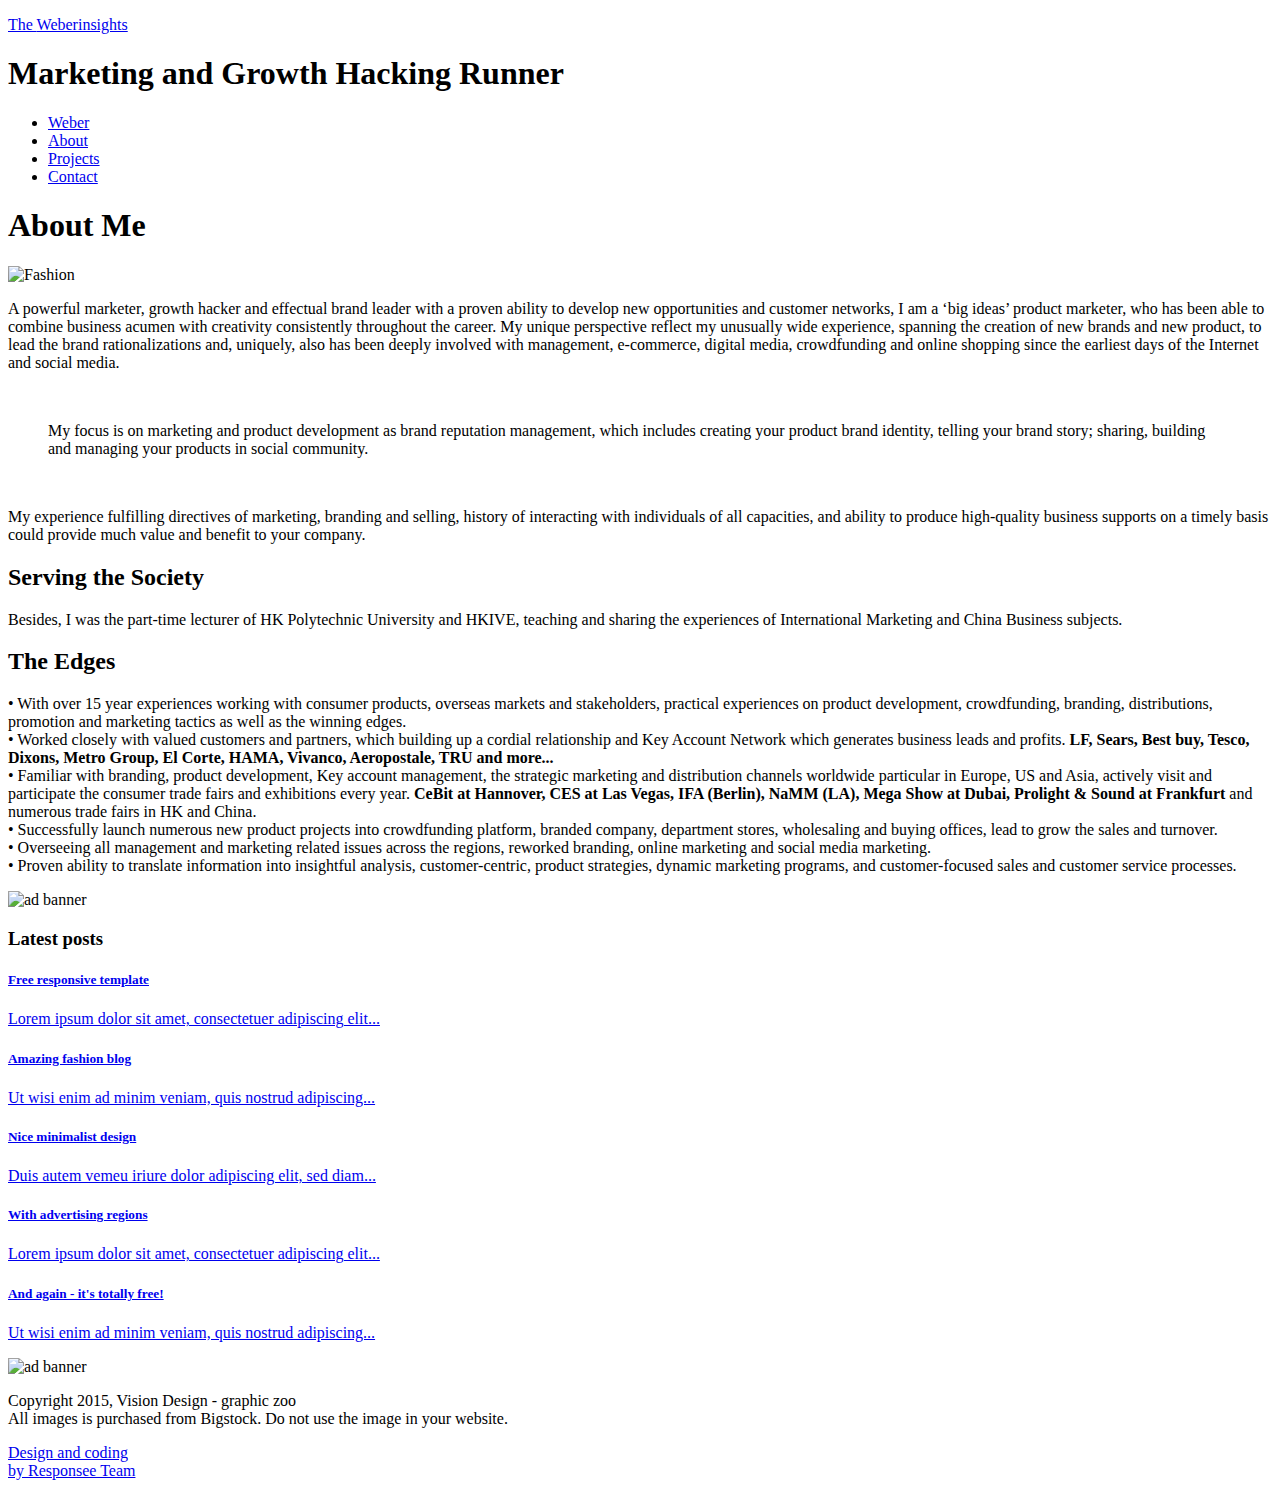
==== about.html @ bb7bb6ef "commit 8" ====
<!DOCTYPE html>
<html lang="en-US">
   <head>
      <meta charset="UTF-8">
      <meta name="viewport" content="width=device-width" />
      <title>Weberinsights are the passion | Unique views on the Business World
      </title>
      <meta name="description" content="Download free amazing responsive Fashion Blog template."/>
      <meta name="keywords" content="free, responsive, blog, fashion, web site, template"/>
      <link rel="stylesheet" href="css/components.css">
      <link rel="stylesheet" href="css/responsee.css">
      <!-- CUSTOM STYLE -->       
      <link href='http://fonts.googleapis.com/css?family=Roboto:400,100,300,700&subset=latin,latin-ext' rel='stylesheet' type='text/css'>
      <link rel="stylesheet" href="css/template-style.css">
      <script type="text/javascript" src="js/jquery-1.8.3.min.js"></script>
      <script type="text/javascript" src="js/jquery-ui.min.js"></script>    
      <script type="text/javascript" src="js/modernizr.js"></script>
      <script type="text/javascript" src="js/responsee.js"></script>          
      <!--[if lt IE 9]> 
      <script src="http://html5shiv.googlecode.com/svn/trunk/html5.js"></script> 
      <![endif]-->     
   </head>
   <body class="size-1140">
      <!-- TOP NAV WITH LOGO -->          
      <header class="margin-bottom">
         <div class="line">
            <nav>
               <div class="top-nav">
                  <p class="nav-text"></p>
                  <a class="logo" href="index.html">            
                  The <span>Weberinsights</span>
                  </a>            
                  <h1>Marketing and Growth Hacking Runner</h1>
                  <ul class="top-ul right">
                     <li>            
                        <a href="index.html">Weber</a>            
                     </li>
                     <li>            
                        <a href="about.html">About</a>            
                     </li>
                     <li>            
                        <a href="archive.html">Projects</a>            
                     </li>
                     <li>            
                        <a href="contact.html">Contact</a>            
                     </li>
                     <div class="social right">	           
                        <a target="_blank" href="https://www.facebook.com/myresponsee">
                        <i class="icon-facebook_circle icon2x"></i>
                        </a>          
                        <a target="_blank" href="https://twitter.com/MyResponsee">
                        <i class="icon-twitter_circle icon2x"></i>
                        </a>          
                     </div>
                  </ul>
               </div>
            </nav>
         </div>
      </header>
      <!-- MAIN SECTION -->                  
      <section id="article-section" class="line">
         <div class="margin">
            <!-- ARTICLES -->             
            <div class="s-12 l-9">
               <!-- ARTICLE 1 -->               
               <article class="margin-bottom">
                  <!-- text -->                 
                  <div class="post-text">
                     <h1>About Me</h1>
                     <img src="img/post3-big.jpg" alt="Fashion">
                     <p>
                        A powerful marketer, growth hacker and effectual brand leader with a proven ability to develop new opportunities and customer networks, 
						I am a ‘big ideas’ product marketer, who has been able to combine business acumen with creativity consistently throughout the career. 
						My unique perspective reflect my unusually wide experience, spanning the creation of new brands and new product, to lead the brand rationalizations and, 
						uniquely, also has been deeply involved with management, e-commerce, digital media, crowdfunding and online shopping since the earliest days 
						of the Internet and social media.
                     </p>
                     <br>
                     <blockquote>
                        	My focus is on marketing and product development as brand reputation management, which includes creating your product brand identity, 
							telling your brand story; sharing, building and managing your products in social community.
                     </blockquote>
                     <br>
                     <p> 
                        My experience fulfilling directives of marketing, branding and selling, history of interacting with individuals of all capacities, 
						and ability to produce high-quality business supports on a timely basis could provide much value and benefit to your company.       
                     </p>
					 
                     <h2>Serving the Society</h2>
                     <p>
                        Besides, I was the part-time lecturer of HK Polytechnic University and HKIVE, teaching and sharing the experiences of International Marketing 
						and China Business subjects. 
                     </p>
					 <h2><strong>The Edges</strong></h2>
                     <p>
•	With over 15 year experiences working with consumer products, overseas markets and stakeholders, practical experiences on product development, crowdfunding, branding, distributions, promotion and marketing tactics as well as the winning edges.</br>
•	Worked closely with valued customers and partners, which building up a cordial relationship and Key Account Network which generates business leads and profits. <strong>LF, Sears, Best buy, Tesco, Dixons, Metro Group, El Corte, HAMA, Vivanco, Aeropostale, TRU and more...</strong> <br>
•	Familiar with branding, product development, Key account management, the strategic marketing and distribution channels worldwide particular in Europe, US and Asia, actively visit and participate the consumer trade fairs and exhibitions every year. <strong>CeBit at Hannover, CES at Las Vegas,
    IFA (Berlin), NaMM (LA), Mega Show at Dubai, Prolight & Sound at Frankfurt</strong> and numerous trade fairs in HK and China. </br>
•	Successfully launch numerous new product projects into crowdfunding platform, branded company, department stores, wholesaling and buying offices, lead to grow the sales and turnover.</br>
•	Overseeing all management and marketing related issues across the regions, reworked branding, online marketing and social media marketing. </br>
•	Proven ability to translate information into insightful analysis, customer-centric, product strategies, dynamic marketing programs, and customer-focused sales and customer service processes.</br>

                     </p>
                  </div>
               </article>
               <!-- AD REGION -->
               <div class="line">
                  <div class="advertising horizontal">
                     <img src="img/banner-horizontal.jpg" alt="ad banner">          
                  </div>
               </div>
            </div>
            <!-- SIDEBAR -->             
            <div class="s-12 l-3">
               <aside>
                  <!-- LATEST POSTS -->
                  <div class="aside-block margin-bottom">
                     <h3>Latest posts</h3>
                     <a class="latest-posts" href="post-1.html">
                        <h5>Free responsive template</h5>
                        <p>
                           Lorem ipsum dolor sit amet, consectetuer adipiscing elit...
                        </p>
                     </a>
                     <a class="latest-posts" href="post-2.html">
                        <h5>Amazing fashion blog</h5>
                        <p>
                           Ut wisi enim ad minim veniam, quis nostrud adipiscing...
                        </p>
                     </a>
                     <a class="latest-posts" href="post-3.html">
                        <h5>Nice minimalist design</h5>
                        <p>
                           Duis autem vemeu iriure dolor adipiscing elit, sed diam...
                        </p>
                     </a>
                     <a class="latest-posts" href="post-4.html">
                        <h5>With advertising regions</h5>
                        <p>
                           Lorem ipsum dolor sit amet, consectetuer adipiscing elit...
                        </p>
                     </a>
                     <a class="latest-posts" href="post-5.html">
                        <h5>And again - it's totally free!</h5>
                        <p>
                           Ut wisi enim ad minim veniam, quis nostrud adipiscing...
                        </p>
                     </a>
                  </div>
                  <!-- AD REGION --> 
                  <div class="advertising margin-bottom">
                     <img src="img/banner.jpg" alt="ad banner">         
                  </div>
               </aside>
            </div>
         </div>
      </section>
      <!-- FOOTER -->       
      <div class="line">
         <footer>
            <div class="s-12 l-8">
               <p>
                  Copyright 2015, Vision Design - graphic zoo<br>
                  All images is purchased from Bigstock. Do not use the image in your website.
               </p>
            </div>
            <div class="s-12 l-4">		                            
               <a class="right" href="http://www.myresponsee.com" title="Responsive framework">Design and coding<br>
               by Responsee Team
               </a>                       
            </div>
         </footer>
      </div>
   </body>
</html>
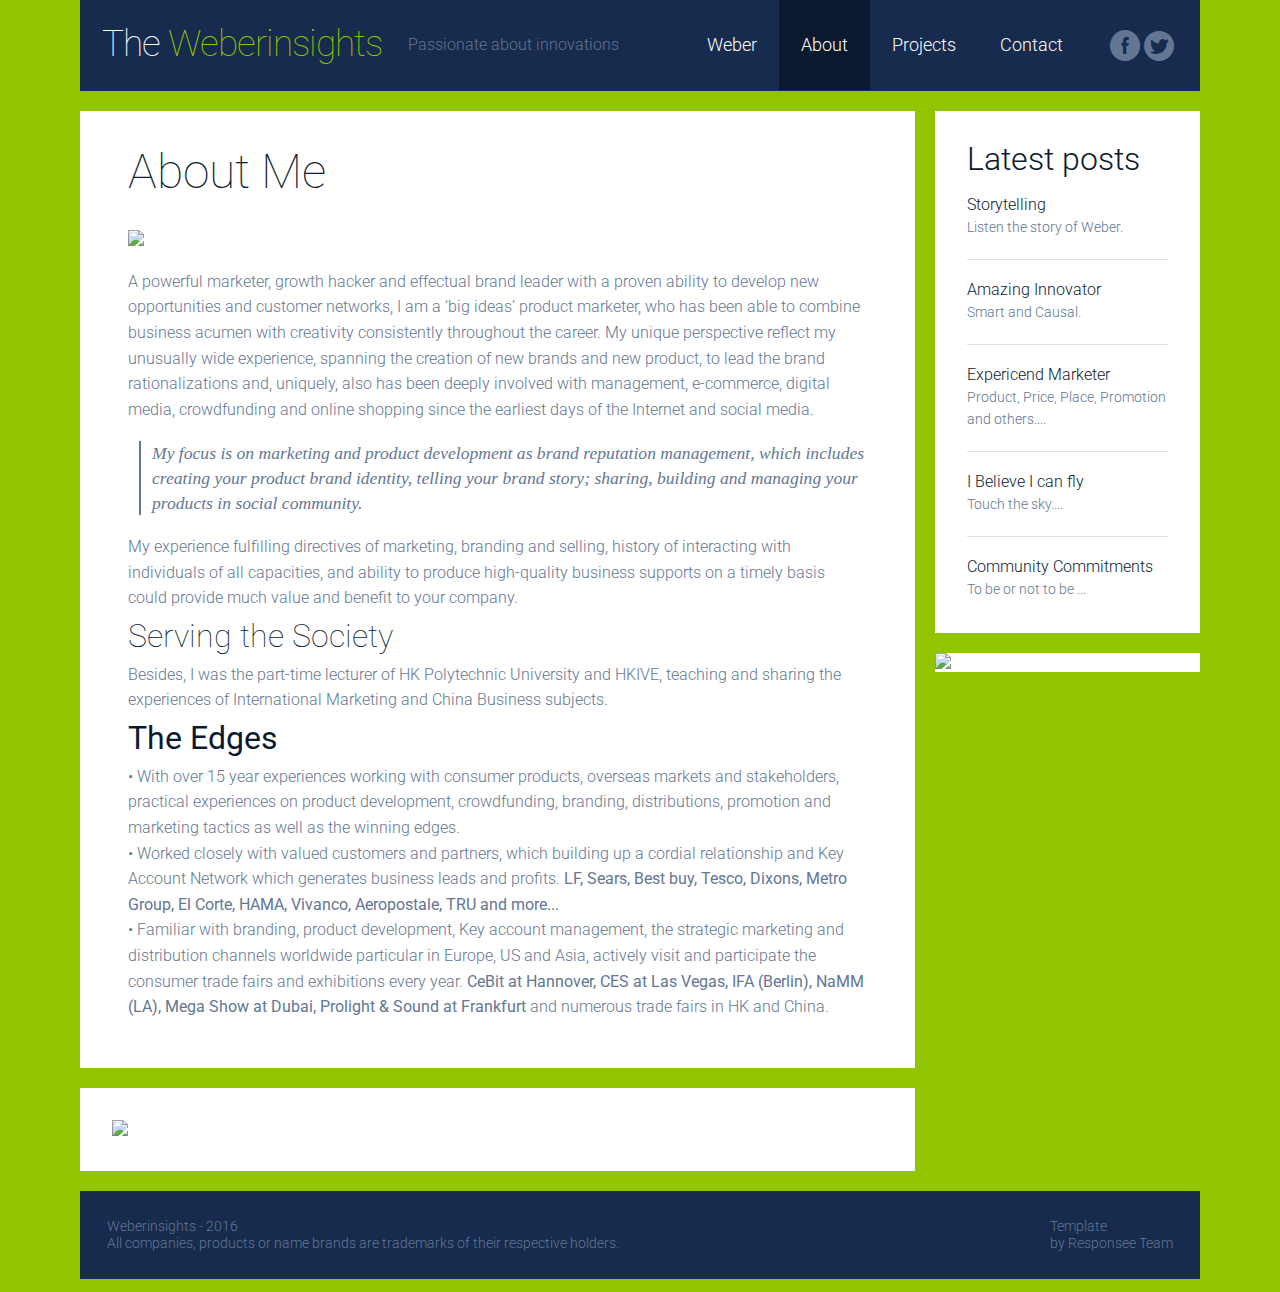
==== commit 6c8afe9b: "add eight files" ====
--- a/about.html
+++ b/about.html
@@ -3,10 +3,10 @@
    <head>
       <meta charset="UTF-8">
       <meta name="viewport" content="width=device-width" />
-      <title>Weberinsights are the passion | Unique views on the Business World
+      <title>Weberinsights | Unique views on the Business World
       </title>
-      <meta name="description" content="Download free amazing responsive Fashion Blog template."/>
-      <meta name="keywords" content="free, responsive, blog, fashion, web site, template"/>
+      <meta name="description" content="Weberinsights - A personal blog, project of html, css coding, github and web design."/>
+      <meta name="keywords" content="personal, responsive, blog, project, web site, learning"/>
       <link rel="stylesheet" href="css/components.css">
       <link rel="stylesheet" href="css/responsee.css">
       <!-- CUSTOM STYLE -->       
@@ -30,7 +30,7 @@
                   <a class="logo" href="index.html">            
                   The <span>Weberinsights</span>
                   </a>            
-                  <h1>Marketing and Growth Hacking Runner</h1>
+                  <h1>Passionate about innovations</h1>
                   <ul class="top-ul right">
                      <li>            
                         <a href="index.html">Weber</a>            
@@ -45,10 +45,10 @@
                         <a href="contact.html">Contact</a>            
                      </li>
                      <div class="social right">	           
-                        <a target="_blank" href="https://www.facebook.com/myresponsee">
+                        <a target="_blank" href="#">
                         <i class="icon-facebook_circle icon2x"></i>
                         </a>          
-                        <a target="_blank" href="https://twitter.com/MyResponsee">
+                        <a target="_blank" href="#">
                         <i class="icon-twitter_circle icon2x"></i>
                         </a>          
                      </div>
@@ -67,7 +67,7 @@
                   <!-- text -->                 
                   <div class="post-text">
                      <h1>About Me</h1>
-                     <img src="img/post3-big.jpg" alt="Fashion">
+                     <img src="img/aboutme.jpg" alt="Fashion">
                      <p>
                         A powerful marketer, growth hacker and effectual brand leader with a proven ability to develop new opportunities and customer networks, 
 						I am a ‘big ideas’ product marketer, who has been able to combine business acumen with creativity consistently throughout the career. 
@@ -97,11 +97,7 @@
 •	Worked closely with valued customers and partners, which building up a cordial relationship and Key Account Network which generates business leads and profits. <strong>LF, Sears, Best buy, Tesco, Dixons, Metro Group, El Corte, HAMA, Vivanco, Aeropostale, TRU and more...</strong> <br>
 •	Familiar with branding, product development, Key account management, the strategic marketing and distribution channels worldwide particular in Europe, US and Asia, actively visit and participate the consumer trade fairs and exhibitions every year. <strong>CeBit at Hannover, CES at Las Vegas,
     IFA (Berlin), NaMM (LA), Mega Show at Dubai, Prolight & Sound at Frankfurt</strong> and numerous trade fairs in HK and China. </br>
-•	Successfully launch numerous new product projects into crowdfunding platform, branded company, department stores, wholesaling and buying offices, lead to grow the sales and turnover.</br>
-•	Overseeing all management and marketing related issues across the regions, reworked branding, online marketing and social media marketing. </br>
-•	Proven ability to translate information into insightful analysis, customer-centric, product strategies, dynamic marketing programs, and customer-focused sales and customer service processes.</br>
-
-                     </p>
+</p>
                   </div>
                </article>
                <!-- AD REGION -->
@@ -118,39 +114,39 @@
                   <div class="aside-block margin-bottom">
                      <h3>Latest posts</h3>
                      <a class="latest-posts" href="post-1.html">
-                        <h5>Free responsive template</h5>
+                        <h5>Storytelling</h5>
                         <p>
-                           Lorem ipsum dolor sit amet, consectetuer adipiscing elit...
+                           Listen the story of Weber.
                         </p>
                      </a>
                      <a class="latest-posts" href="post-2.html">
-                        <h5>Amazing fashion blog</h5>
+                        <h5>Amazing Innovator</h5>
                         <p>
-                           Ut wisi enim ad minim veniam, quis nostrud adipiscing...
+                           Smart and Causal.
                         </p>
                      </a>
                      <a class="latest-posts" href="post-3.html">
-                        <h5>Nice minimalist design</h5>
+                        <h5>Expericend Marketer</h5>
                         <p>
-                           Duis autem vemeu iriure dolor adipiscing elit, sed diam...
+                           Product, Price, Place, Promotion and others....
                         </p>
                      </a>
                      <a class="latest-posts" href="post-4.html">
-                        <h5>With advertising regions</h5>
+                        <h5>I Believe I can fly</h5>
                         <p>
-                           Lorem ipsum dolor sit amet, consectetuer adipiscing elit...
+                           Touch the sky....
                         </p>
                      </a>
                      <a class="latest-posts" href="post-5.html">
-                        <h5>And again - it's totally free!</h5>
+                        <h5>Community Commitments </h5>
                         <p>
-                           Ut wisi enim ad minim veniam, quis nostrud adipiscing...
+                           To be or not to be ...
                         </p>
                      </a>
                   </div>
                   <!-- AD REGION --> 
                   <div class="advertising margin-bottom">
-                     <img src="img/banner.jpg" alt="ad banner">         
+                     <img src="img/banner water.jpg" alt="ad banner">         
                   </div>
                </aside>
             </div>
@@ -161,12 +157,12 @@
          <footer>
             <div class="s-12 l-8">
                <p>
-                  Copyright 2015, Vision Design - graphic zoo<br>
-                  All images is purchased from Bigstock. Do not use the image in your website.
+                  Weberinsights - 2016<br>
+                  All companies, products or name brands are trademarks of their respective holders.
                </p>
             </div>
             <div class="s-12 l-4">		                            
-               <a class="right" href="http://www.myresponsee.com" title="Responsive framework">Design and coding<br>
+               <a class="right" href="http://www.myresponsee.com" title="Responsive framework">Template<br>
                by Responsee Team
                </a>                       
             </div>
--- a/css/components.css
+++ b/css/components.css
@@ -0,0 +1,269 @@
+/* Custom forms */
+form.customform input, form.customform select, form.customform textarea, form.customform button {
+ font-size:0.9em;
+ font-family:inherit;
+ margin-bottom:1.25em;
+} 
+form.customform input, form.customform select {height: 2.7em;}
+form.customform input, form.customform textarea, form.customform select { 
+ background: none repeat scroll 0 0 #F5F5F5;
+ transition: background 0.20s linear 0s;
+ -o-transition: background 0.20s linear 0s;
+ -ms-transition: background 0.20s linear 0s;
+ -moz-transition: background 0.20s linear 0s;
+ -webkit-transition: background 0.20s linear 0s;
+}
+form.customform input:hover, form.customform textarea:hover, form.customform select:hover, form.customform input:focus, form.customform textarea:focus, form.customform select:focus {background: none repeat scroll 0 0 #fff;}
+form.customform input, form.customform textarea, form.customform select {
+ background: none repeat scroll 0 0 #F5F5F5;
+ border: 1px solid #E0E0E0;
+ padding: 0.625em;
+ width: 100%;
+}
+form.customform input[type="file"] {
+ border: 1px solid #E0E0E0;
+ height: auto;
+ max-height: 2.7em;
+ min-height: 2.7em;
+ padding: 0.4em;
+ width: 100%;
+}
+form.customform input[type="radio"], form.customform input[type="checkbox"] {
+ margin-right: 0.625em;
+ width:auto;
+ padding:0;
+ height:auto;
+}
+form.customform option {padding: 0.625em;}
+form.customform select[multiple="multiple"] {height: auto;}
+form.customform button {
+ width: 100%;
+ background: none repeat scroll 0 0 #444444;
+ border: 0 none;
+ color: #FFFFFF;
+ height: 2.7em;
+ padding: 0.625em;
+ cursor:pointer;
+ width: 100%;
+ transition: background 0.20s linear 0s;
+ -o-transition: background 0.20s linear 0s;
+ -ms-transition: background 0.20s linear 0s;
+ -moz-transition: background 0.20s linear 0s;
+ -webkit-transition: background 0.20s linear 0s;
+}	
+form.customform button:hover {background: none repeat scroll 0 0 #666666;}
+/* Icon font - MFG labs */
+@font-face {
+  font-family: 'mfg';
+    src: url('../font/mfglabsiconset-webfont.eot');
+    src: url('../font/mfglabsiconset-webfont.svg#mfg_labs_iconsetregular') format('svg'),
+   		   url('../font/mfglabsiconset-webfont.eot?#iefix') format('embedded-opentype'),
+         url('../font/mfglabsiconset-webfont.woff') format('woff'),
+         url('../font/mfglabsiconset-webfont.ttf') format('truetype');
+    font-weight: normal;
+    font-style: normal;
+}
+i, .icon {
+  font-family: 'mfg';
+  font-size: 1em;
+  font-style: normal;
+  font-weight: normal;
+  color:#e3e3e3;
+}
+.icon2x {font-size: 2em;}
+.icon3x {font-size: 3em;}
+.gradient {
+  color: #999999;
+  text-shadow: 1px 1px 1px rgba(27, 27, 27, 0.19);
+  transition: all 0.1s ease-in-out 0s;
+}
+.gradient:hover, .gradient .current {
+  color: #EEEEEE;
+  text-shadow: 0 0 3px rgba(255, 255, 255, 0.25);
+}
+.icon-cloud:before { content: "\2601"; }
+.icon-at:before { content: "\0040"; }
+.icon-plus:before { content: "\002B"; }
+.icon-minus:before { content: "\2212"; }
+.icon-arrow_up:before { content: "\2191"; }
+.icon-arrow_down:before { content: "\2193"; }
+.icon-arrow_right:before { content: "\2192"; }
+.icon-arrow_left:before { content: "\2190"; }
+.icon-chevron_down:before { content: "\f004"; }
+.icon-chevron_up:before { content: "\f005"; }
+.icon-chevron_right:before { content: "\f006"; }
+.icon-chevron_left:before { content: "\f007"; }
+.icon-reorder:before { content: "\f008"; }
+.icon-list:before { content: "\f009"; }
+.icon-reorder_square:before { content: "\f00a"; }
+.icon-reorder_square_line:before { content: "\f00b"; }
+.icon-coverflow:before { content: "\f00c"; }
+.icon-coverflow_line:before { content: "\f00d"; }
+.icon-pause:before { content: "\f00e"; }
+.icon-play:before { content: "\f00f"; }
+.icon-step_forward:before { content: "\f010"; }
+.icon-step_backward:before { content: "\f011"; }
+.icon-fast_forward:before { content: "\f012"; }
+.icon-fast_backward:before { content: "\f013"; }
+.icon-cloud_upload:before { content: "\f014"; }
+.icon-cloud_download:before { content: "\f015"; }
+.icon-data_science:before { content: "\f016"; }
+.icon-data_science_black:before { content: "\f017"; }
+.icon-globe:before { content: "\f018"; }
+.icon-globe_black:before { content: "\f019"; }
+.icon-math_ico:before { content: "\f01a"; }
+.icon-math:before { content: "\f01b"; }
+.icon-math_black:before { content: "\f01c"; }
+.icon-paperplane_ico:before { content: "\f01d"; }
+.icon-paperplane:before { content: "\f01e"; }
+.icon-paperplane_black:before { content: "\f01f"; }
+.icon-color_balance:before { content: "\f020"; }
+.icon-star:before { content: "\2605"; }
+.icon-star_half:before { content: "\f022"; }
+.icon-star_empty:before { content: "\2606"; }
+.icon-star_half_empty:before { content: "\f024"; }
+.icon-reload:before { content: "\f025"; }
+.icon-heart:before { content: "\2665"; }
+.icon-heart_broken:before { content: "\f028"; }
+.icon-hashtag:before { content: "\f029"; }
+.icon-reply:before { content: "\f02a"; }
+.icon-retweet:before { content: "\f02b"; }
+.icon-signin:before { content: "\f02c"; }
+.icon-signout:before { content: "\f02d"; }
+.icon-download:before { content: "\f02e"; }
+.icon-upload:before { content: "\f02f"; }
+.icon-placepin:before { content: "\f031"; }
+.icon-display_screen:before { content: "\f032"; }
+.icon-tablet:before { content: "\f033"; }
+.icon-smartphone:before { content: "\f034"; }
+.icon-connected_object:before { content: "\f035"; }
+.icon-lock:before { content: "\F512"; }
+.icon-unlock:before { content: "\F513"; }
+.icon-camera:before { content: "\F4F7"; }
+.icon-isight:before { content: "\f039"; }
+.icon-video_camera:before { content: "\f03a"; }
+.icon-random:before { content: "\f03b"; }
+.icon-message:before { content: "\F4AC"; }
+.icon-discussion:before { content: "\f03d"; }
+.icon-calendar:before { content: "\F4C5"; }
+.icon-ringbell:before { content: "\f03f"; }
+.icon-movie:before { content: "\f040"; }
+.icon-mail:before { content: "\2709"; }
+.icon-pen:before { content: "\270F"; }
+.icon-settings:before { content: "\9881"; }
+.icon-measure:before { content: "\f044"; }
+.icon-vector:before { content: "\f045"; }
+.icon-vector_pen:before { content: "\2712"; }
+.icon-mute_on:before { content: "\f047"; }
+.icon-mute_off:before { content: "\f048"; }
+.icon-home:before { content: "\2302"; }
+.icon-sheet:before { content: "\f04a"; }
+.icon-arrow_big_right:before { content: "\21C9"; }
+.icon-arrow_big_left:before { content: "\21C7"; }
+.icon-arrow_big_down:before { content: "\21CA"; }
+.icon-arrow_big_up:before { content: "\21C8"; }
+.icon-dribbble_circle:before { content: "\f04f"; }
+.icon-dribbble:before { content: "\f050"; }
+.icon-facebook_circle:before { content: "\f051"; }
+.icon-facebook:before { content: "\f052"; }
+.icon-git_circle_alt:before { content: "\f053"; }
+.icon-git_circle:before { content: "\f054"; }
+.icon-git:before { content: "\f055"; }
+.icon-octopus:before { content: "\f056"; }
+.icon-twitter_circle:before { content: "\f057"; }
+.icon-twitter:before { content: "\f058"; }
+.icon-google_plus_circle:before { content: "\f059"; }
+.icon-google_plus:before { content: "\f05a"; }
+.icon-linked_in_circle:before { content: "\f05b"; }
+.icon-linked_in:before { content: "\f05c"; }
+.icon-instagram:before { content: "\f05d"; }
+.icon-instagram_circle:before { content: "\f05e"; }
+.icon-mfg_icon:before { content: "\f05f"; }
+.icon-xing:before { content: "\F532"; }
+.icon-xing_circle:before { content: "\F533"; }
+.icon-mfg_icon_circle:before { content: "\f060"; }
+.icon-user:before { content: "\f061"; }
+.icon-user_male:before { content: "\f062"; }
+.icon-user_female:before { content: "\f063"; }
+.icon-users:before { content: "\f064"; }
+.icon-file_open:before { content: "\F4C2"; }
+.icon-file_close:before { content: "\f067"; }
+.icon-file_alt:before { content: "\f068"; }
+.icon-file_close_alt:before { content: "\f069"; }
+.icon-attachment:before { content: "\f06a"; }
+.icon-check:before { content: "\2713"; }
+.icon-cross_mark:before { content: "\274C"; }
+.icon-cancel_circle:before { content: "\F06E"; }
+.icon-check_circle:before { content: "\f06d"; }
+.icon-magnifying:before { content: "\F50D"; }
+.icon-inbox:before { content: "\f070"; }
+.icon-clock:before { content: "\23F2"; }
+.icon-stopwatch:before { content: "\23F1"; }
+.icon-hourglass:before { content: "\231B"; }
+.icon-trophy:before { content: "\f074"; }
+.icon-unlock_alt:before { content: "\F075"; }
+.icon-lock_alt:before { content: "\F510"; }
+.icon-arrow_doubled_right:before { content: "\21D2"; }
+.icon-arrow_doubled_left:before { content: "\21D0"; }
+.icon-arrow_doubled_down:before { content: "\21D3"; }
+.icon-arrow_doubled_up:before { content: "\21D1"; }
+.icon-link:before { content: "\f07B"; }
+.icon-warning:before { content: "\2757"; }
+.icon-warning_alt:before { content: "\2755"; }
+.icon-magnifying_plus:before { content: "\f07E"; }
+.icon-magnifying_minus:before { content: "\f07F"; }
+.icon-white_question:before { content: "\2754"; }
+.icon-black_question:before { content: "\2753"; }
+.icon-stop:before { content: "\f080"; }
+.icon-share:before { content: "\f081"; }
+.icon-eye:before { content: "\f082"; }
+.icon-trash_can:before { content: "\f083"; }
+.icon-hard_drive:before { content: "\f084"; }
+.icon-information_black:before { content: "\f085"; }
+.icon-information_white:before { content: "\f086"; }
+.icon-printer:before { content: "\f087"; }
+.icon-letter:before { content: "\f088"; }
+.icon-soundcloud:before { content: "\f089"; }
+.icon-soundcloud_circle:before { content: "\f08A"; }
+.icon-anchor:before { content: "\2693"; }
+.icon-female_sign:before { content: "\2640"; }
+.icon-male_sign:before { content: "\2642"; }
+.icon-joystick:before { content: "\F514"; }
+.icon-high_voltage:before { content: "\26A1"; }
+.icon-fire:before { content: "\F525"; }
+.icon-newspaper:before { content: "\F4F0"; }
+.icon-chart:before { content: "\F526"; }
+.icon-spread:before { content: "\F527"; }
+.icon-spinner_1:before { content: "\F528"; }
+.icon-spinner_2:before { content: "\F529"; }
+.icon-chart_alt:before { content: "\F530"; }
+.icon-label:before { content: "\F531"; }
+.icon-brush:before { content: "\E000"; }
+.icon-refresh:before { content: "\E001"; }
+.icon-node:before { content: "\E002"; }
+.icon-node_2:before { content: "\E003"; }
+.icon-node_3:before { content: "\E004"; }
+.icon-link_2_nodes:before { content: "\E005"; }
+.icon-link_3_nodes:before { content: "\E006"; }
+.icon-link_loop_nodes:before { content: "\E007"; }
+.icon-node_size:before { content: "\E008"; }
+.icon-node_color:before { content: "\E009"; }
+.icon-layout_directed:before { content: "\E010"; }
+.icon-layout_radial:before { content: "\E011"; }
+.icon-layout_hierarchical:before { content: "\E012"; }
+.icon-node_link_direction:before { content: "\E013"; }
+.icon-node_link_short_path:before { content: "\E014"; }
+.icon-node_cluster:before { content: "\E015"; }
+.icon-display_graph:before { content: "\E016"; }
+.icon-node_link_weight:before { content: "\E017"; }
+.icon-more_node_links:before { content: "\E018"; }
+.icon-node_shape:before { content: "\E00A"; }
+.icon-node_icon:before { content: "\E00B"; }
+.icon-node_text:before { content: "\E00C"; }
+.icon-node_link_text:before { content: "\E00D"; }
+.icon-node_link_color:before { content: "\E00E"; }
+.icon-node_link_shape:before { content: "\E00F"; }
+.icon-credit_card:before { content: "\F4B3"; }
+.icon-disconnect:before { content: "\F534"; }
+.icon-graph:before { content: "\F535"; }
+.icon-new_user:before { content: "\F536"; }--- a/css/responsee.css
+++ b/css/responsee.css
@@ -0,0 +1,423 @@
+/*
+ * Responsee CSS - v2.2 - 2015-03-08
+ * http://www.myresponsee.com
+ * Copyright 2015, Vision Design - graphic zoo
+ * Free to use under the MIT license.
+*/
+
+* {  
+  -webkit-box-sizing:border-box;
+	-moz-box-sizing:border-box;
+	box-sizing:border-box;
+	margin:0;	
+  }
+body {
+	background:none repeat scroll 0 0 #d3d3d3;
+	font-size:100%;
+	margin:0;
+  font-family:"Open Sans",Arial,sans-serif;
+  color:#444;
+  }
+h1, h2, h3, h4, h5, h6 {
+  color:#444;
+  font-weight: normal;
+  margin:0.2em 0 0.2em 0;    
+}
+h1 {font-size:2.4em;}
+h2 {font-size:2em;}  
+h3 {font-size:1.6em;}  
+h4 {font-size:1.2em;}  
+h5 {font-size:1em;}  
+h6 {font-size:0.9em;}    
+a, a:link, a:visited, a:hover, a:active {
+	text-decoration:none;
+  color:#444;
+	}
+img {
+  border:0;
+	height:auto;
+	width:100%;
+	}
+table {
+	background:none repeat scroll 0 0 #fff;
+	border:1px solid #D0D0D0;
+	border-collapse:collapse;
+	border-spacing:0;
+	text-align:left;
+	width:100%;
+	}
+table tr td, table tr th {padding:0.625em;}
+table tfoot, table thead {background:none repeat scroll 0 0 #e0e0e0;}
+table tr:nth-of-type(2n) {background:none repeat scroll 0 0 #e0e0e0;}
+th {border-right:1px solid #fff;}
+td {border-right:1px solid #e0e0e0;}
+.size-960 .line {
+  margin:0 auto;
+  max-width:60em;
+  padding:0 0.625em;
+}
+.size-1140 .line {
+  margin:0 auto;
+  max-width:71.25em;
+  padding:0 0.625em;
+}
+.size-960.align-content-left .line,.size-1140.align-content-left .line {margin-left:0;}
+form {line-height:1.4em;}
+nav {
+  display:block;
+  width:100%;
+  background:#262626;
+}
+.line:after,nav:after,.center:after,.box:after {
+  clear:both;
+  content:".";
+  display:block;
+  height:0;
+  line-height:0;
+  visibility:hidden;
+}
+.top-nav ul {padding:0;}
+.top-nav ul ul {
+  position:absolute;
+  background:#262626;
+}
+.top-nav li {
+  float:left;
+  list-style:none outside none;
+  cursor:pointer;
+}
+.top-nav li a {
+  padding:1.25em;
+  display:block;
+  color:#fff; 
+}
+.top-nav li ul li a {
+  background:none repeat scroll 0 0 #222;
+  min-width:100%;
+  padding:0.625em;
+}
+.top-nav li a:hover, .aside-nav li a:hover {background:#999;}
+.top-nav li ul {display:none;}
+.top-nav li ul li {
+  float:none;
+  list-style:none outside none;
+  min-width:100%;
+  padding:0;
+}
+.top-nav li ul li ul li {
+  float:none;
+  list-style:none outside none;
+  min-width:100%;
+  padding:0;
+}
+.count-number {
+  background:none repeat scroll 0 0 #777;
+  -webkit-border-radius:10em;
+  -moz-border-radius:10em;
+  border-radius:10em;
+  display:inline-block;
+  font-size:0.7em;
+  line-height:1.8em;
+  margin-left:0.3125em;
+  text-align:center;
+  width:1.8em;  
+  color:#fff; 
+  margin-bottom:-0.3125em; 
+}
+ul.chevron .count-number {display:none;}
+ul.chevron .submenu > a:after, ul.chevron .sub-submenu > a:after,ul.chevron .aside-submenu > a:after, ul.chevron .aside-sub-submenu > a:after {
+  content:"\f004";
+  display:inline-block;
+  font-family:mfg;
+  font-size:0.7em;
+  margin:0 0.625em;
+}
+.top-nav .active-item a {background:none repeat scroll 0 0 #999;}
+.aside-nav > ul > li.active-item > a:link, .aside-nav > ul > li.active-item > a:visited {
+  background:none repeat scroll 0 0 #999;
+  color:#fff;
+} 
+@media screen and (min-width:801px) {
+  .aside-nav .count-number {
+	 margin-left:-1.25em;	
+	 float:right;	
+  }
+  .top-nav li:hover > ul {
+	 display:block;
+	 z-index:10;
+  }  
+.top-nav li:hover > ul ul {
+    left:100%;
+    margin:-2.5em 0;
+    width:100%;
+  } 
+}
+.nav-text {display:none;}
+.aside-nav li li a, .aside-nav li li.active-item a, .aside-nav li li.aside-sub-submenu li a, 
+.aside-nav > ul > li > a, .aside-nav > ul > li.active-item > a:link, .aside-nav > ul > li.active-item > a:visited, .aside-nav li > ul,
+.top-nav .active-item a, .top-nav li a, .aside-nav li a, .top-nav li ul li a, .top-nav li a,.top-nav li a, .top-nav li ul li a, .top-nav li ul li ul li a {
+  transition:background 0.20s linear 0s;
+  -o-transition:background 0.20s linear 0s;
+  -ms-transition:background 0.20s linear 0s;
+  -moz-transition:background 0.20s linear 0s;
+  -webkit-transition:background 0.20s linear 0s;
+}
+.aside-nav ul {
+  background:#e8e8e8; 
+  padding:0;
+}
+.aside-nav li {
+  list-style:none outside none;
+  cursor:pointer;
+}
+.aside-nav li a {
+  display:block;
+  padding:1.25em;
+  border-bottom:1px solid #d2d2d2; 
+}
+.aside-nav > ul > li:last-child a {border-bottom:0 none;}
+.aside-nav li > ul {
+  height:0;
+  display:block;
+  position:relative;
+  background:#f4f4f4;
+  border-left:solid 1px #f2f2f2;
+  border-right:solid 1px #f2f2f2;
+  overflow:hidden;
+}
+.aside-nav li ul ul {
+  border:0;
+  background:#fff;
+}
+.aside-nav ul ul a {padding:0.625em 1.25em;}
+.aside-nav li a:link, .aside-nav li a:visited {color:#333;}
+.aside-nav li li a:hover, .aside-nav li li.active-item > a, .aside-nav li li.aside-sub-submenu li a:hover {
+  color:#999;
+  background:none;
+}
+.aside-nav > ul > li > a:hover {color:#fff;}
+.aside-nav li li a:hover:before, .aside-nav li li.active-item a:before {
+  content:"\f006";
+  display:inline-block;
+  font-family:"mfg";
+  font-size:0.6em;
+  margin:0 0.625em 0 -1.25em;
+  width:0.625em;
+}
+.aside-nav li li a:link, .aside-nav li li a:visited {background:none;}
+.aside-nav .show-aside-ul, .aside-nav .active-aside-item  {
+  display:block;  
+  height:auto;
+}
+.padding {
+  display:list-item;
+  list-style:none outside none;
+  padding:10px;
+}
+.margin {margin:0 -0.625em;}
+.line {clear:left;}
+.line .line {padding:0;}
+.hide-l {display:none;}
+.box {
+  background:none repeat scroll 0 0 #fff;
+  display:block;
+  padding:1.25em;
+  width:100%;
+}
+.margin-bottom {margin-bottom:1.25em;}
+.s-1, .s-2,.s-five,.s-3, .s-4, .s-5, .s-6, .s-7, .s-8, .s-9, .s-10, .s-11, .s-12, .l-1, .l-2, .l-five, .l-3, .l-4, .l-5, .l-6, .l-7, .l-8, .l-9, .l-10, .l-11, .l-12 {
+  float:left;
+  position:relative;
+} 
+.s-1 {width:8.3333%;}
+.s-2 {width:16.6666%;}
+.s-five {width:16.6666%;}
+.s-3 {width:25%;}
+.s-4 {width:33.3333%;}
+.s-5 {width:41.6666%;}
+.s-6 {width:50%;}
+.s-7 {width:58.3333%;}
+.s-8 {width:66.6666%;}
+.s-9 {width:75%;}
+.s-10 {width:83.3333%;}
+.s-11 {width:90%;}
+.s-12 {width:100%;}
+.margin > .s-1,.margin > .s-2,.margin > .s-five,.margin > .s-3,.margin > .s-4,.margin > .s-5,.margin > .s-6,.margin > .s-7,.margin > .s-8,.margin > .s-9,.margin > .s-10,.margin > .s-11,.margin > .s-12,
+.margin > .l-1,.margin > .l-2,.margin > .l-five,.margin > .l-3,.margin > .l-4,.margin > .l-5,.margin > .l-6,.margin > .l-7,.margin > .l-8,.margin > .l-9,.margin > .l-10,.margin > .l-11,.margin > .l-12 {padding:0 0.625em;}
+.margin > .s-1 {width:8.3333%;}
+.margin > .s-2 {width:16.6666%;}
+.margin > .s-five {width:20%;}
+.margin > .s-3 {width:25%;}
+.margin > .s-4 {width:33.3333%;}
+.margin > .s-5 {width:41.6666%;}
+.margin > .s-6 {width:50%;}
+.margin > .s-7 {width:58.3333%;}
+.margin > .s-8 {width:66.6666%;}
+.margin > .s-9 {width:75%;}
+.margin > .s-10 {width:83.3333%;}
+.margin > .s-11 {width:90%;}
+.margin > .s-12 {width:100%;}
+.l-1 {width:8.3333%;}
+.l-2 {width:16.6666%;}
+.l-five {width:20%;}
+.l-3 {width:25%;}
+.l-4 {width:33.3333%;}
+.l-5 {width:41.6666%;}
+.l-6 {width:50%;}
+.l-7 {width:58.3333%;}
+.l-8 {width:66.6666%;}
+.l-9 {width:75%;}
+.l-10 {width:83.3333%;}
+.l-11 {width:90%;}
+.l-12 {clear:left;width:100%;}
+.margin > .l-1 {width:8.3333%;}
+.margin > .l-2 {width:16.6666%;}
+.margin > .l-five {width:20%;}
+.margin > .l-3 {width:25%;}
+.margin > .l-4 {width:33.3333%;}
+.margin > .l-5 {width:41.6666%;}
+.margin > .l-6 {width:50%;}
+.margin > .l-7 {width:58.3333%;}
+.margin > .l-8 {width:66.6666%;}
+.margin > .l-9 {width:75%;}
+.margin > .l-10 {width:83.3333%;}
+.margin > .l-11 {width:90%;}
+.margin > .l-12 {width:100%;}
+.right {float:right;} 
+@media screen and (max-width:800px) {
+.size-960 {max-width:800px;}
+.size-1140 {max-width:800px;}
+.hide-l {display:block;}
+.hide-s {display:none;}
+nav {
+  display:block;
+  cursor:pointer;
+  line-height:3em;
+}
+.top-nav li a {background:none repeat scroll 0 0 #4a4a4a;}
+.top-nav > ul {
+  height:0;
+  max-width:100%;
+  overflow:hidden;
+  position:relative;
+  z-index:999;
+}
+.top-nav > ul.show-menu {height:auto;}
+.top-nav ul ul {
+  left:0;
+  margin-top:0;
+  position:relative;
+  right:0;
+} 
+.top-nav li ul li a {min-width:100%;}
+.top-nav li {
+  float:none;
+  list-style:none outside none;
+  padding:0;
+}
+.top-nav li a {
+  border-top:1px solid #333;
+  color:#fff;
+  display:block;
+  padding:0.625em;
+  text-decoration:none;
+}
+.top-nav li ul li a {border-top:1px solid #878787;}
+.top-nav li ul li ul li a {border-top:1px solid #989898;}
+.top-nav li a:hover {
+  background:none repeat scroll 0 0 #8b8b8b;
+  color:#fff;
+}
+.top-nav li ul,.top-nav li ul li ul {
+  display:block;  
+  overflow:hidden; 
+  height:0;   
+} 
+.top-nav > ul ul.show-ul {
+  display:block;
+  height:auto;  
+}
+.top-nav li ul li a {
+  background:none repeat scroll 0 0 #9d9d9d;
+  padding:0.625em;
+}
+.top-nav li ul li ul li a {
+  background:none repeat scroll 0 0 #d7d7d7;
+  color:#222;
+}
+.nav-text {
+  color:#fff;
+  display:block;
+  font-size:1.2em;
+  line-height:3em;
+  margin-right:0.625em;
+  max-width:100%;
+  text-align:right;
+  vertical-align:middle;
+}
+.nav-text:after {
+  content:"\f008";
+  font-family:"mfg";
+  font-size:1.1em;
+  margin-left:0.5em;
+  text-align:right;
+}
+.count-number {margin-right:-1.25em;} 
+.l-1 {width:8.3333%;}
+.l-2 {width:16.6666%;}
+.l-five {width:20%;}
+.l-3 {width:25%;}
+.l-4 {width:33.3333%;}
+.l-5 {width:41.6666%;}
+.l-6 {width:50%;}
+.l-7 {width:58.3333%;}
+.l-8 {width:66.6666%;}
+.l-9 {width:75%;}
+.l-10 {width:83.3333%;}
+.l-11 {width:90%;}
+.l-12 {width:100%;}
+.margin > .l-1 {width:8.3333%;}
+.margin > .l-2 {width:16.6666%;}
+.margin > .l-five {width:20%;}
+.margin > .l-3 {width:25%;}
+.margin > .l-4 {width:33.3333%;}
+.margin > .l-5 {width:41.6666%;}
+.margin > .l-6 {width:50%;}
+.margin > .l-7 {width:58.3333%;}
+.margin > .l-8 {width:66.6666%;}
+.margin > .l-9 {width:75%;}
+.margin > .l-10 {width:83.3333%;}
+.margin > .l-11 {width:90%;}
+.margin > .l-12 {width:100%;}
+.s-1 {width:8.3333%;}
+.s-2 {width:16.6666%;}
+.s-five {width:20%;}
+.s-3 {width:25%;}
+.s-4 {width:33.3333%;}
+.s-5 {width:41.6666%;}
+.s-6 {width:50%;}
+.s-7 {width:58.3333%;}
+.s-8 {width:66.6666%;}
+.s-9 {width:75%;}
+.s-10 {width:83.3333%;}
+.s-11 {width:90%;}
+.s-12 {width:100%;float:none;}
+.margin > .s-1 {width:8.3333%;}
+.margin > .s-2 {width:16.6666%;}
+.margin > .s-five {width:20%;}
+.margin > .s-3 {width:25%;}
+.margin > .s-4 {width:33.3333%;}
+.margin > .s-5 {width:41.6666%;}
+.margin > .s-6 {width:50%;}
+.margin > .s-7 {width:58.3333%;}
+.margin > .s-8 {width:66.6666%;}
+.margin > .s-9 {width:75%;}
+.margin > .s-10 {width:83.3333%;}
+.margin > .s-11 {width:90%;}
+.margin > .s-12 {width:100%;}
+}
+.center {
+  float:none;
+  margin:0 auto;
+  display:block;
+}--- a/css/template-style.css
+++ b/css/template-style.css
@@ -0,0 +1,330 @@
+body {
+	background: none repeat scroll 0 0 #92c500;
+	color: #fff;
+	font-family: roboto;
+	font-weight: 300;
+}
+nav {
+	background: none repeat scroll 0 0 #162b4d;
+	position: relative;
+}
+a.logo {
+	color: #fff;
+	display: inline-block;
+	font-size: 2.3em;
+	font-weight: 100;
+	letter-spacing: -1px;
+	padding: 0.6em;
+}
+a.logo span {
+	color: #92c500;
+}
+header h1 {
+	color: #637693;
+	display: inline;
+	font-size: 1em;
+	font-weight: 300;
+	margin: 0;
+	position: relative;
+	top: -0.35em;
+}
+.top-nav li a {
+	font-size: 1.1em;
+	padding: 2em 1.25em;
+}
+.top-nav li a:hover {
+	background: none repeat scroll 0 0 #283D5F;
+}
+.top-nav .active-item a, .top-nav .active-item a:hover {
+	background: none repeat scroll 0 0 #0b192f;
+}
+.social {
+	padding: 1.6em;
+}
+.social i {
+	color: #637693;
+	transition: color 0.20s linear 0s;
+	-o-transition: color 0.20s linear 0s;
+	-ms-transition: color 0.20s linear 0s;
+	-moz-transition: color 0.20s linear 0s;
+	-webkit-transition: color 0.20s linear 0s;
+}
+.social i:hover {
+	color: #fff;
+}
+section p {
+	line-height: 1.6em;
+}
+.post-image img {
+	display: block;
+	margin: 0;
+	opacity: 1;
+	transition: opacity 0.20s linear 0s;
+	-o-transition: opacity 0.20s linear 0s;
+	-ms-transition: opacity 0.20s linear 0s;
+	-moz-transition: opacity 0.20s linear 0s;
+	-webkit-transition: opacity 0.20s linear 0s;
+}
+#home-section .post-image img:hover, #article-section.archive .post-image img:hover {
+	opacity: 0.5;
+}
+#home-section .post-text {
+	color: #fff;
+	padding: 2.25em;
+}
+#home-section .post-text h2 {
+	color: #fff;
+	font-size: 3.2em;
+	font-weight: 100;
+	line-height: 1em;
+	margin: 0 0 0.3125em 0;
+  opacity:1;
+	padding: 0;
+  transition: opacity 0.20s linear 0s;
+	-o-transition: opacity 0.20s linear 0s;
+	-ms-transition: opacity 0.20s linear 0s;
+	-moz-transition: opacity 0.20s linear 0s;
+	-webkit-transition: opacity 0.20s linear 0s;
+}
+#home-section .post-text h2:hover {
+	opacity:0.6;
+}
+#home-section .post-text p {
+	font-size: 0.9em;
+	opacity: 0.6;
+}
+.post-date .date {
+	font-size: 3em;
+}
+.post-date .month {
+	font-size: 1.6em;
+	margin-bottom: 1em;
+	margin-top: -0.7em;
+}
+.post-date {
+	font-weight: 100;
+	opacity: 0.3;
+	text-align: center;
+}
+.right-align .post-image {
+	float: right;
+}
+.right-align .post-text {
+	float: right;
+	text-align: right;
+}
+.right-align .post-date {
+	float: right;
+	text-align: right;
+}
+.post-1 {
+	background: none repeat scroll 0 0 #2d95bb;
+}
+.post-2 {
+	background: none repeat scroll 0 0 #0D7E71;
+}
+.post-3 {
+	background: none repeat scroll 0 0 #b1660e;
+}
+.post-4 {
+	background: none repeat scroll 0 0 #d12767;
+}
+.post-5 {
+	background: none repeat scroll 0 0 #2d95bb;
+}
+.aside-block {
+	background: none repeat scroll 0 0 #fff;
+	margin-bottom: 1.25em;
+	padding: 2em;
+}
+aside img {
+	display: block;
+	margin: 0;
+}
+aside h3 {
+	color: #0b192f;
+	font-size: 2em;
+	font-weight: 300;
+	line-height: 1em;
+	margin: 0 0 0.625em;
+}
+aside p {
+	color: #637693;
+	font-size: 0.85em;
+}
+.advertising {
+	background: none repeat scroll 0 0 #fff;
+}
+footer {
+	background: none repeat scroll 0 0 #162b4d;
+	display: inline-block;
+	margin-bottom: 0;
+	margin-top: 1.25em;
+	padding: 1.7em;
+	position: relative;
+	width: 100%;
+}
+footer p, footer a, footer a:link, footer a:active, footer a:visited {
+	color: #637693;
+	font-size: 0.9em;
+}
+#article-section article {
+	background: none repeat scroll 0 0 #fff;
+}
+#article-section p {
+	color: #637693;
+}
+#article-section h1, #article-section h2, #article-section h3, #article-section h4, #article-section h5, #article-section h6 {
+	color: #0b192f;
+	font-weight: 100;
+}
+#article-section h1 {
+	font-size: 3em;
+	font-weight: 100;
+	margin-top: 0;
+}
+#article-section h3, #article-section h4, #article-section h5, #article-section h6 {
+	font-weight: 300;
+}
+#article-section .post-text {
+	padding: 2em 3em 3em;
+}
+#article-section .post-date p {
+	color: #fff;
+}
+#article-section blockquote {
+	border-left: 2px solid #637693;
+	color: #637693;
+	font-family: georgia;
+	font-size: 1.1em;
+	font-style: italic;
+	font-weight: normal;
+	line-height: 1.4em;
+	margin-left: 0.625em;
+	padding-left: 0.625em;
+}
+#article-section .post-text img {
+	margin: 1.25em 0;
+	max-width: 100%;
+	width: auto;
+}
+p.author {
+	background: none repeat scroll 0 0 #f0f0f0;
+	font-family: georgia;
+	font-size: 0.8em;
+	font-style: italic;
+	margin-top: 1.25em;
+	padding: 0.3125em 0.625em;
+}
+a.continue-reading, form.customform button {
+	background: none repeat scroll 0 0 rgba(0, 0, 0, 0);
+	border: 1px solid #0b192f;
+	color: #0b192f;
+	display: inline-block;
+	font-size: 0.9em;
+	font-weight: 400;
+	height: auto;
+	margin-top: 1.25em;
+	padding: 0.625em 1.25em;
+	transition: background 0.20s linear 0s;
+	-o-transition: background 0.20s linear 0s;
+	-ms-transition: background 0.20s linear 0s;
+	-moz-transition: background 0.20s linear 0s;
+	-webkit-transition: background 0.20s linear 0s;
+}
+form.customform button {
+	margin-top: 0;
+}
+a.continue-reading:hover, form.customform button:hover {
+	background: none repeat scroll 0 0 #0b192f;
+	color: #fff;
+}
+a.latest-posts {
+	border-bottom: 1px solid #e0e0e0;
+	display: block;
+	margin-bottom: 1.25em;
+	padding-bottom: 1.25em;
+}
+a.latest-posts:last-child {
+	border: 0 none;
+	margin: 0;
+	padding: 0;
+}
+#article-section aside a h5:hover {
+	color: #d12767;
+}
+.advertising.horizontal {
+	padding: 2em;
+}
+address {
+	font-style: normal;
+}
+address i.icon {
+	background: none repeat scroll 0 0 #0b192f;
+	border-radius: 30px;
+	color: #fff;
+	display: block;
+	float: left;
+	font-size: 0.8em;
+	height: 30px;
+	line-height: 30px;
+	margin-right: 0.625em;
+	position: relative;
+	text-align: center;
+	top: 4px;
+	width: 30px;
+}
+address p {
+	line-height: 2.5em;
+}
+@media screen and (max-width: 800px) {
+  a.logo {
+  	display: block;
+  	text-align: center;
+  }
+  head h1 {
+  	display: block;
+  	text-align: center;
+  }
+  header h1 {
+  	display: block;
+  	text-align: center;
+  	top: -1.5em;
+  }
+  .nav-text {
+  	font-size: 2.5em;
+  	line-height: 1em;
+  	padding-top: 1em;
+  	text-align: center;
+  }
+  .top-nav ul {
+  	float: none;
+  	text-align: center;
+  }
+  .top-nav li a {
+  	background: none repeat scroll 0 0 #162b4d;
+  	border-top: 1px solid #0b192f;
+  	color: #fff;
+  	display: block;
+  }
+  .social.right {
+  	float: none;
+  	text-align: center;
+  }
+  #article-section .post-text {
+  	padding: 1em 2em 2em;
+  }
+  .right-align .post-text {
+  	text-align: left;
+  }
+  .right-align .post-date {
+  	text-align: center;
+  }
+  footer a.right {
+  	float: none;
+  	text-align: center;
+  }
+  footer {
+  	text-align: center;
+  }
+}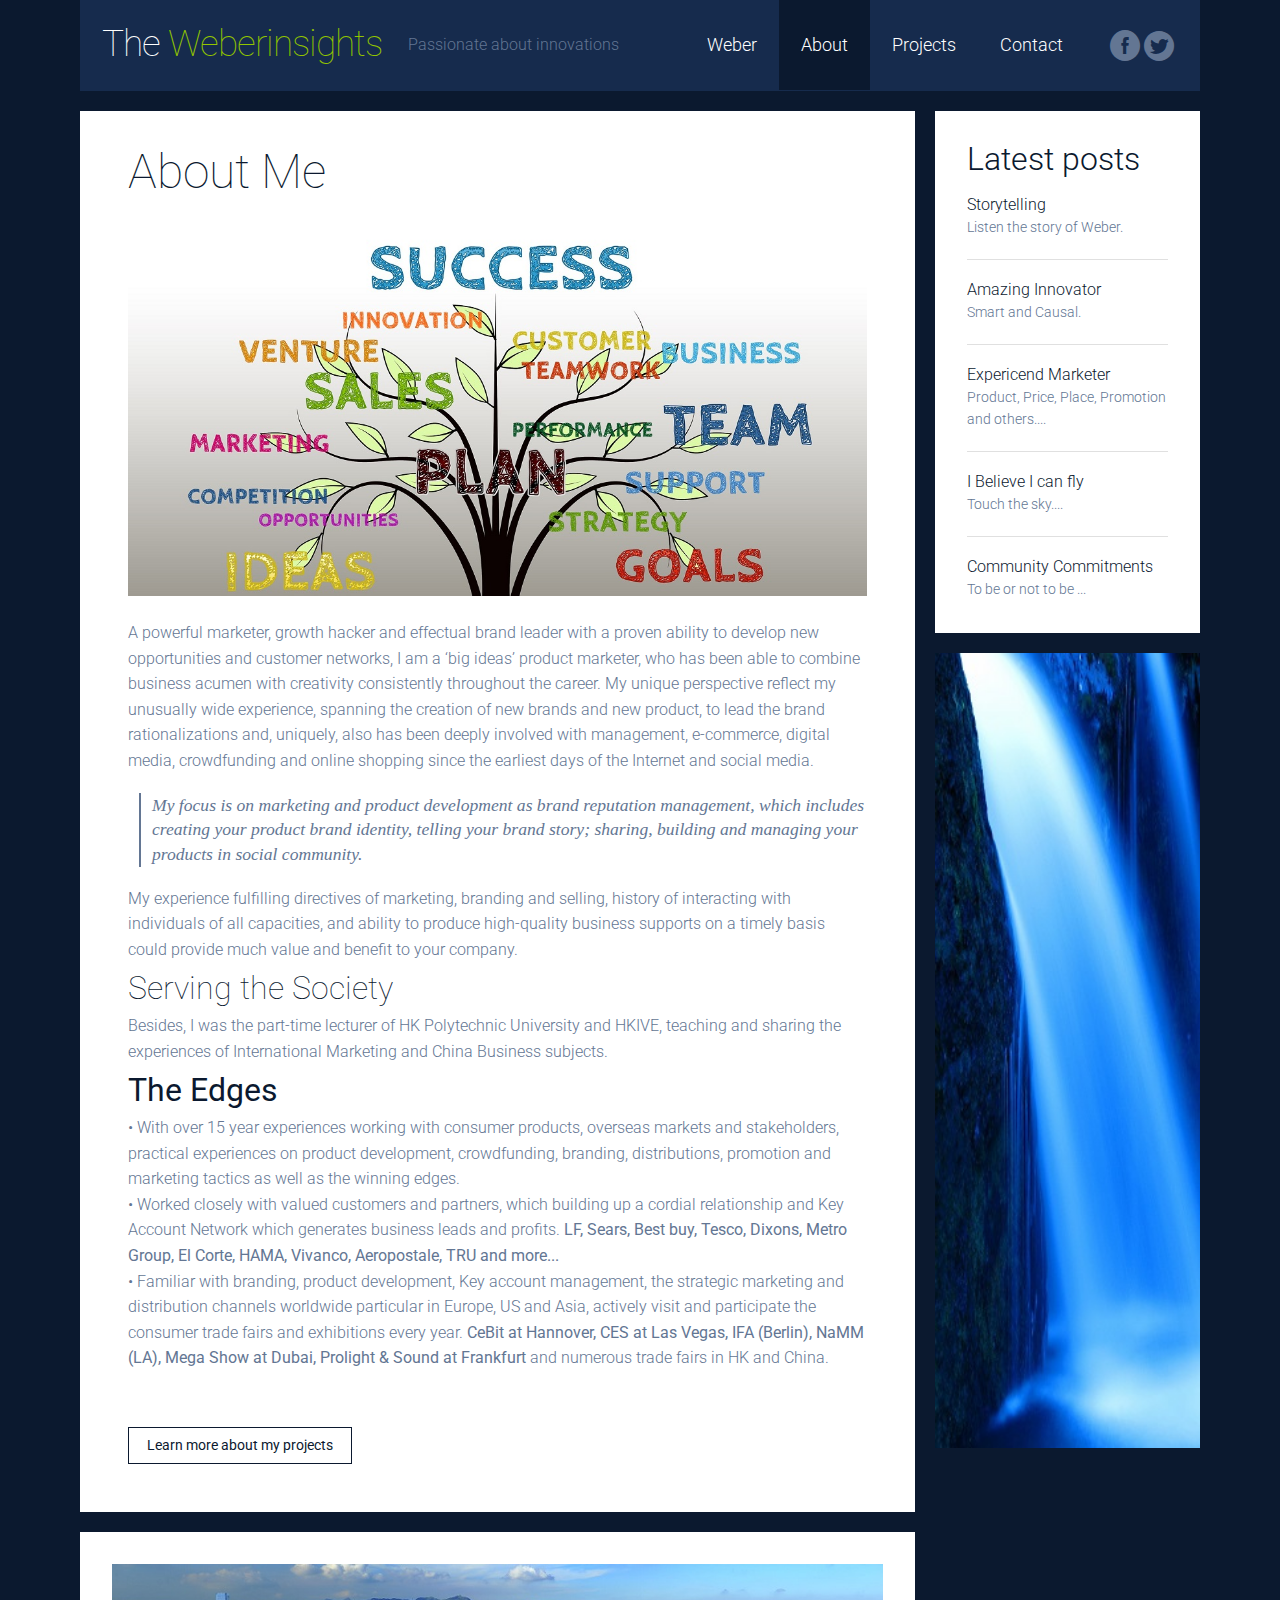
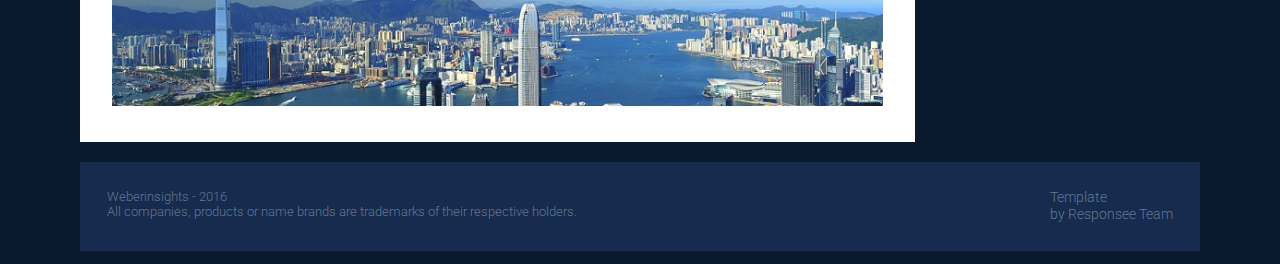
==== commit 83537eb5: "change about project and contact pages" ====
--- a/about.html
+++ b/about.html
@@ -64,8 +64,9 @@
             <div class="s-12 l-9">
                <!-- ARTICLE 1 -->               
                <article class="margin-bottom">
-                  <!-- text -->                 
-                  <div class="post-text">
+                  <!-- text -->
+					 <div class="post-text">
+					 <a class="ABOUT" href=".">
                      <h1>About Me</h1>
                      <img src="img/aboutme.jpg" alt="Fashion">
                      <p>
@@ -93,14 +94,22 @@
                      </p>
 					 <h2><strong>The Edges</strong></h2>
                      <p>
-•	With over 15 year experiences working with consumer products, overseas markets and stakeholders, practical experiences on product development, crowdfunding, branding, distributions, promotion and marketing tactics as well as the winning edges.</br>
-•	Worked closely with valued customers and partners, which building up a cordial relationship and Key Account Network which generates business leads and profits. <strong>LF, Sears, Best buy, Tesco, Dixons, Metro Group, El Corte, HAMA, Vivanco, Aeropostale, TRU and more...</strong> <br>
-•	Familiar with branding, product development, Key account management, the strategic marketing and distribution channels worldwide particular in Europe, US and Asia, actively visit and participate the consumer trade fairs and exhibitions every year. <strong>CeBit at Hannover, CES at Las Vegas,
-    IFA (Berlin), NaMM (LA), Mega Show at Dubai, Prolight & Sound at Frankfurt</strong> and numerous trade fairs in HK and China. </br>
-</p>
+						•	With over 15 year experiences working with consumer products, overseas markets and stakeholders, practical experiences on product development, 
+							crowdfunding, branding, distributions, promotion and marketing tactics as well as the winning edges.</br>
+						•	Worked closely with valued customers and partners, which building up a cordial relationship and Key Account Network which generates business 
+							leads and profits. <strong>LF, Sears, Best buy, Tesco, Dixons, Metro Group, El Corte, HAMA, Vivanco, Aeropostale, TRU and more...</strong> <br>
+						•	Familiar with branding, product development, Key account management, the strategic marketing and distribution channels worldwide particular in 
+							Europe, US and Asia, actively visit and participate the consumer trade fairs and exhibitions every year. <strong>CeBit at Hannover, CES at Las Vegas,
+							IFA (Berlin), NaMM (LA), Mega Show at Dubai, Prolight & Sound at Frankfurt</strong> and numerous trade fairs in HK and China. </p></br>
+					</a>
+							 
+							 </br>
+					 <a class="continue-reading" href="archive.html">Learn more about my projects</a>
+
                   </div>
                </article>
                <!-- AD REGION -->
+			    <a class="AD AREA" href=".">
                <div class="line">
                   <div class="advertising horizontal">
                      <img src="img/banner-horizontal.jpg" alt="ad banner">          
@@ -145,6 +154,7 @@
                      </a>
                   </div>
                   <!-- AD REGION --> 
+				  <a class="AD AREA" href=".">
                   <div class="advertising margin-bottom">
                      <img src="img/banner water.jpg" alt="ad banner">         
                   </div>
--- a/css/components.css
+++ b/css/components.css
@@ -1,3 +1,9 @@
+/*
+ * Components CSS
+ * http://www.myresponsee.com
+ * Weberinsights - 2016
+ * Construct under the MIT license; not for sale; personal use only.
+*/
 /* Custom forms */
 form.customform input, form.customform select, form.customform textarea, form.customform button {
  font-size:0.9em;
--- a/css/responsee.css
+++ b/css/responsee.css
@@ -1,8 +1,8 @@
 /*
  * Responsee CSS - v2.2 - 2015-03-08
  * http://www.myresponsee.com
- * Copyright 2015, Vision Design - graphic zoo
- * Free to use under the MIT license.
+ * Weberinsights - 2016
+ * Construct under the MIT license; not for sale; personal use only.
 */
 
 * {  
--- a/css/template-style.css
+++ b/css/template-style.css
@@ -1,5 +1,11 @@
+/* Template-style css
+ * Responsee CSS - v2.2 - 2015-03-08
+ * http://www.myresponsee.com
+ * Weberinsights - 2016
+ * Construct under the MIT license; not for sale; personal use only.
+*/
 body {
-	background: none repeat scroll 0 0 #92c500;
+	background: none repeat scroll 0 0 #0b192f;
 	color: #fff;
 	font-family: roboto;
 	font-weight: 300;
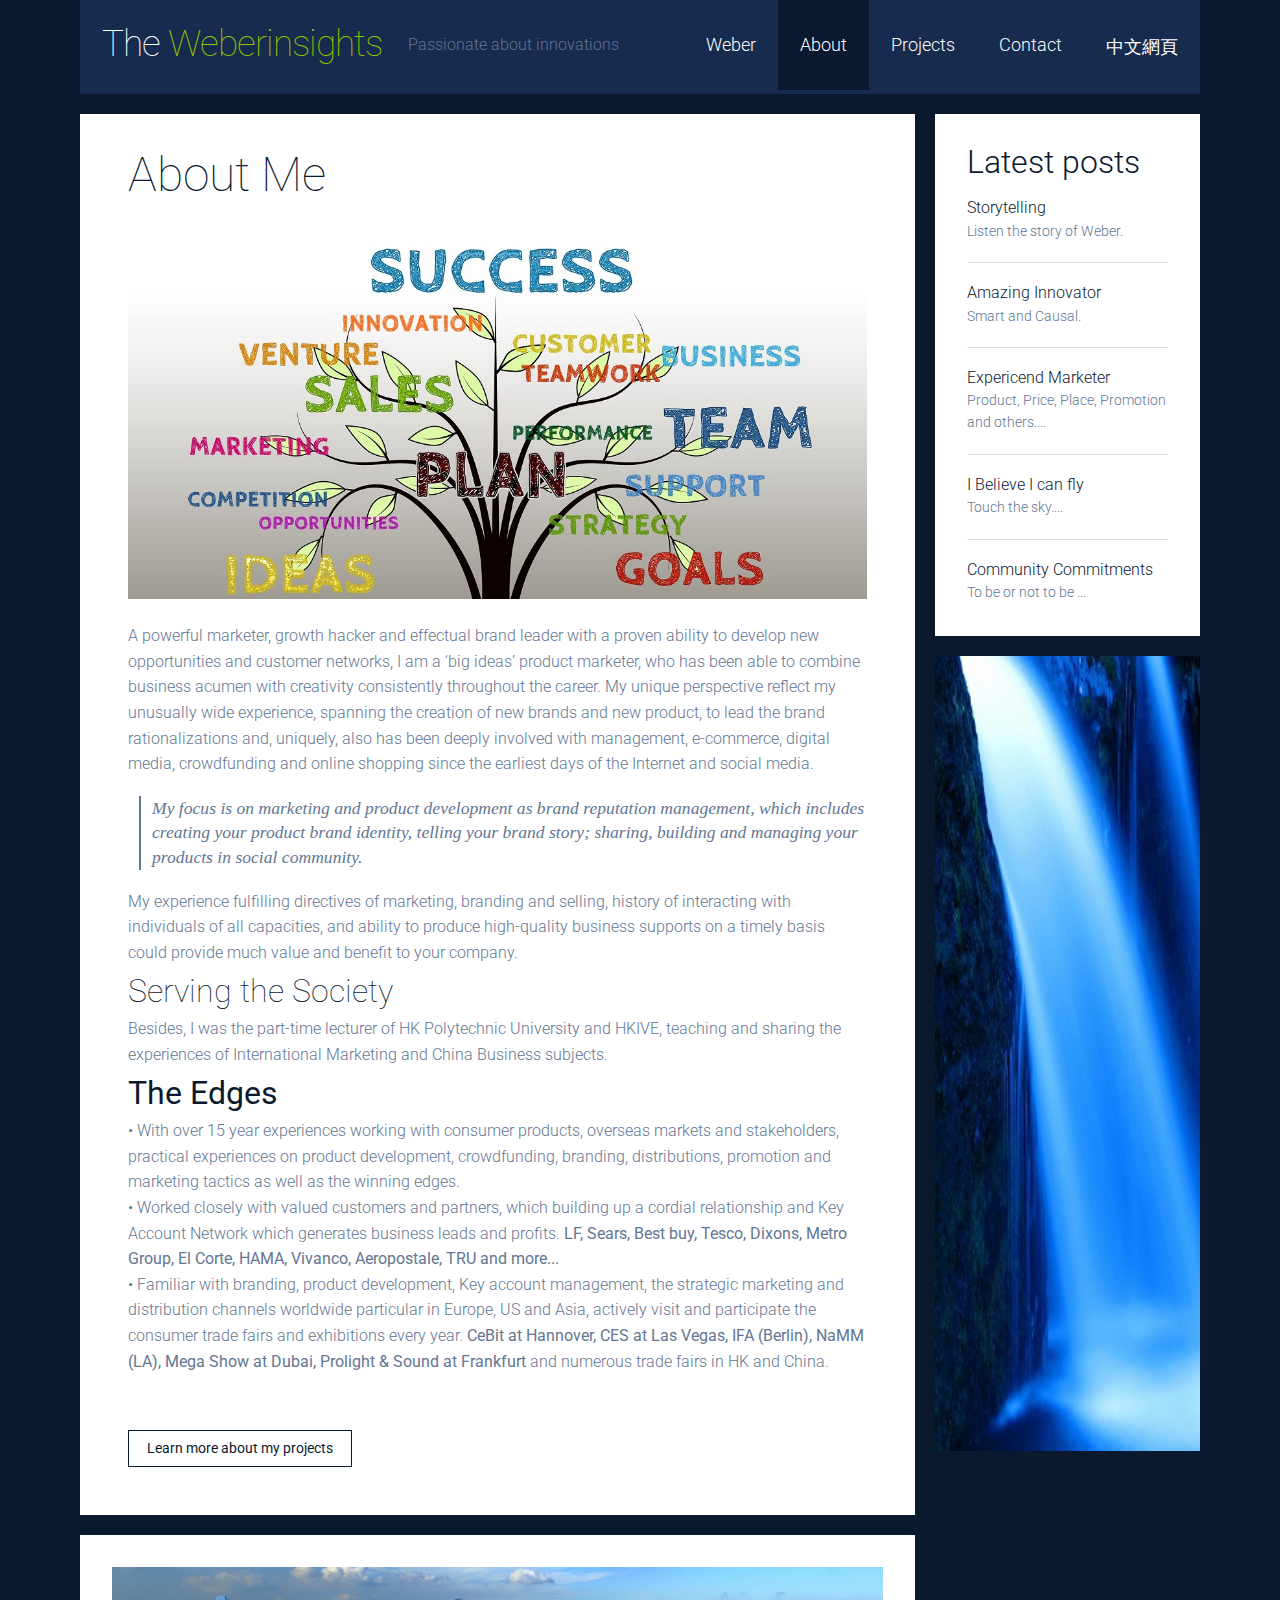
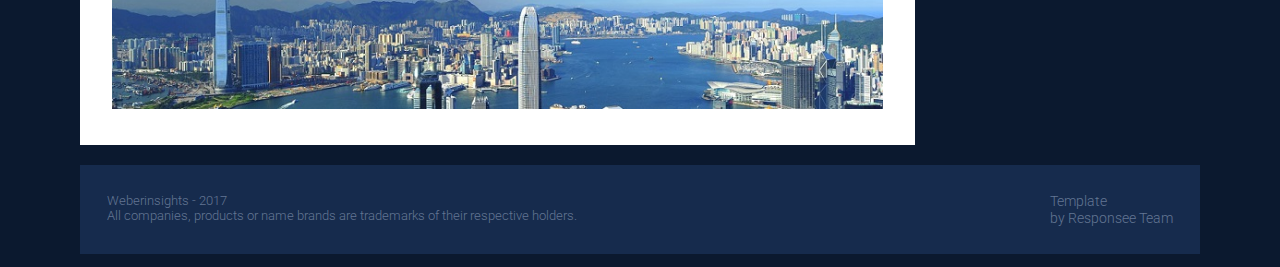
==== commit b713ebac: "changed on 5Dec" ====
--- a/about.html
+++ b/about.html
@@ -21,7 +21,7 @@
       <![endif]-->     
    </head>
    <body class="size-1140">
-      <!-- TOP NAV WITH LOGO -->          
+       <!-- TOP NAV WITH LOGO -->          
       <header class="margin-bottom">
          <div class="line">
             <nav>
@@ -44,13 +44,10 @@
                      <li>            
                         <a href="contact.html">Contact</a>            
                      </li>
-                     <div class="social right">	           
-                        <a target="_blank" href="#">
-                        <i class="icon-facebook_circle icon2x"></i>
-                        </a>          
-                        <a target="_blank" href="#">
-                        <i class="icon-twitter_circle icon2x"></i>
-                        </a>          
+                     <li>            
+                        <a href="chinese.html">中文網頁</a>            
+                     </li>
+                           
                      </div>
                   </ul>
                </div>
@@ -167,7 +164,7 @@
          <footer>
             <div class="s-12 l-8">
                <p>
-                  Weberinsights - 2016<br>
+                  Weberinsights - 2017<br>
                   All companies, products or name brands are trademarks of their respective holders.
                </p>
             </div>
